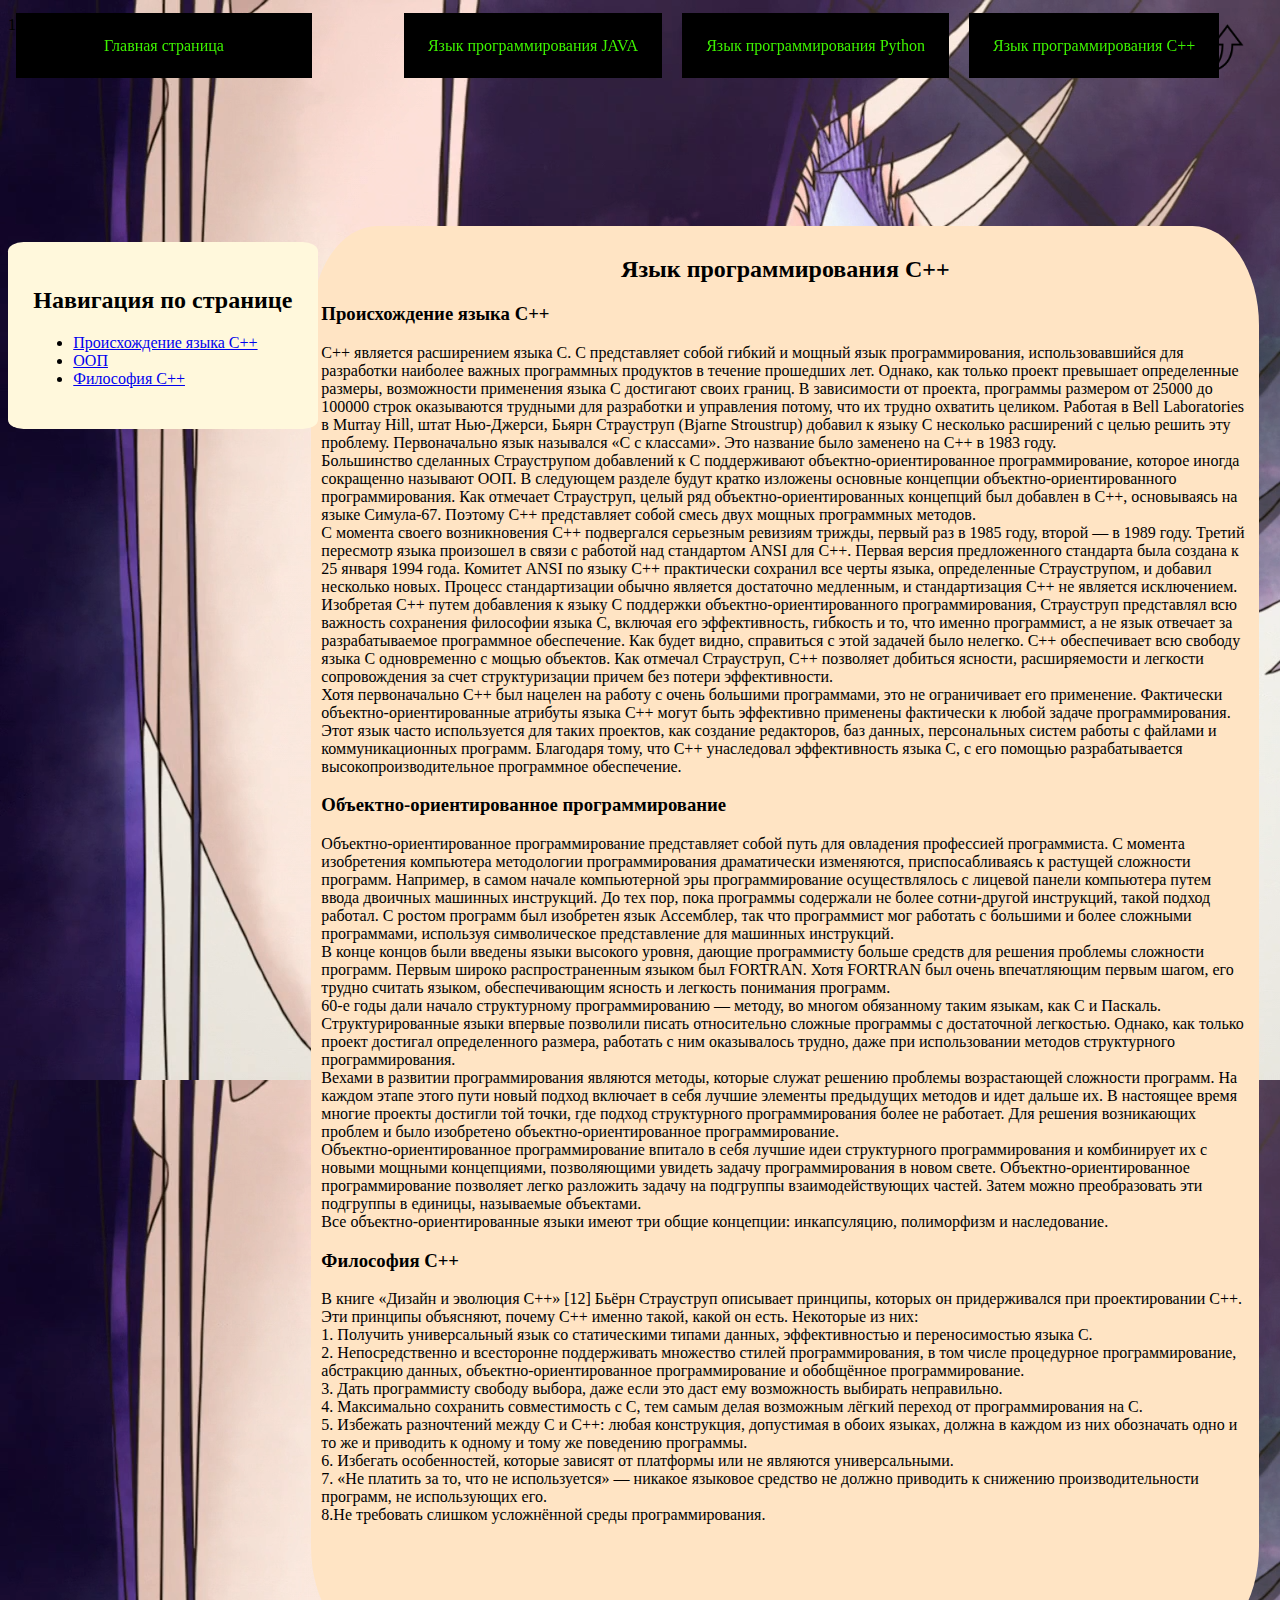
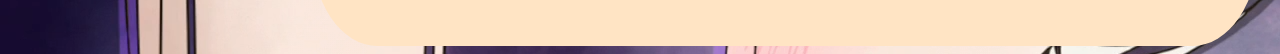
==== c++.html @ 0dc739be "Add files via upload" ====
<!DOCTYPE html>
<html>
    <head>
        <meta charset="utf-8">
        <style>
                .nav{ position: fixed; margin-top:-1%;}
                .nav1 {position: fixed; margin-top:-2%;}
                body { display: block;background: url(1.png) repeat;}
                a:hover {color: brown;}
                .b {color:#3df200; padding-top:3%; margin-left:1em; padding: 1.5em; background-color:black; text-decoration: none;}
                .pad {color:#3df200; margin: 0.5em; padding: 1.5em;  margin-right: 4.5em; padding-right: 5.5em; padding-left: 5.5em; background-color:black; text-decoration: none;}
                h1 {text-align: center; font-family: 'Courier New', Courier, monospace; color: blue;}
                nav {padding:2%; float: left; background-color:cornsilk; border-radius: 5%; margin-top: 12em;}
                .c {margin-left:93%;}
                .img {width:60%; height:6%;}
                .text { margin-right: 1%; margin-left: 24%; background-color: bisque; margin-top: 12em; height: 1400px; border-radius: 7%; padding: 10px;}
                .top {margin:9px;}
                </style>
    </head>
    <body>
    	<p class="y0">1</p>
        <div class="top">        <a name="top"></a></div>

        <header>
                  
                <div class="nav">
                    <a class="pad" href="index.html">Главная страница</a>
                    <a class="b" href="java.html">Язык программирования JAVA</a>
                    <a class="b" href="python.html">Язык программирования Python</a>
                    <a class="b" href="c++.html">Язык программирования C++</a>
                    </div>
                <div>
                        <a href="#top" class="nav1 c"><img class="img" src="256.png"></a>
                </div>
        </header>
        <nav>
            <h2>Навигация по странице</h2>
            <ul>
            	<li><a href="#ist">Происхождение языка С++</a></li>
                <li><a href="#dost">ООП</a></li>
                <li><a href="#osob">Философия C++</a></li>
            </ul>


        </nav>
        <div class="text texte">
            <a name="ist"></a>
                <h2 align="center">Язык программирования С++</h2>
                <h3>Происхождение языка С++</h3>
<p>С++ является расширением языка С. С представляет собой гибкий и мощный язык программирования, использовавшийся для разработки наиболее важных программных продуктов в течение прошедших лет. Однако, как только проект превышает определенные размеры, возможности применения языка С достигают своих границ. В зависимости от проекта, программы размером от 25000 до 100000 строк оказываются трудными для разработки и управления потому, что их трудно охватить целиком. Работая в Bell Laboratories в Murray Hill, штат Нью-Джерси, Бьярн Страуструп (Bjarne Stroustrup) добавил к языку С несколько расширений с целью решить эту проблему. Первоначально язык назывался «С с классами». Это название было заменено на С++ в 1983 году.
<br>
    Большинство сделанных Страуструпом добавлений к С поддерживают объектно-ориентированное программирование, которое иногда сокращенно называют ООП. В следующем разделе будут кратко изложены основные концепции объектно-ориентированного программирования. Как отмечает Страуструп, целый ряд объектно-ориентированных концепций был добавлен в С++, основываясь на языке Симула-67. Поэтому С++ представляет собой смесь двух мощных программных методов.
    <br>
    С момента своего возникновения С++ подвергался серьезным ревизиям трижды, первый раз в 1985 году, второй — в 1989 году. Третий пересмотр языка произошел в связи с работой над стандартом ANSI для С++. Первая версия предложенного стандарта была создана к 25 января 1994 года. Комитет ANSI по языку С++  практически сохранил все черты языка, определенные Страуструпом, и добавил несколько новых. Процесс стандартизации обычно является достаточно медленным, и стандартизация С++ не является исключением.
    <br> <a name="dost"></a>
    Изобретая С++ путем добавления к языку С поддержки объектно-ориентированного программирования, Страуструп представлял всю важность сохранения философии языка С, включая его эффективность, гибкость и то, что именно программист, а не язык отвечает за разрабатываемое программное обеспечение. Как будет видно, справиться с этой задачей было нелегко. С++ обеспечивает всю свободу языка С одновременно с мощью объектов. Как отмечал Страуструп, С++ позволяет добиться ясности, расширяемости и легкости сопровождения за счет структуризации причем без потери эффективности.
    <br>
    Хотя первоначально С++ был нацелен на работу с очень большими программами, это  не ограничивает его применение. Фактически объектно-ориентированные атрибуты языка С++ могут быть эффективно применены фактически к любой задаче программирования. Этот язык часто используется для таких проектов, как создание редакторов, баз данных, персональных систем  работы с файлами и коммуникационных программ. Благодаря тому, что С++ унаследовал эффективность языка С, с его помощью разрабатывается высокопроизводительное программное обеспечение.
    <br>
    <h3>Объектно-ориентированное программирование</h3>
    Объектно-ориентированное программирование представляет собой путь для овладения профессией программиста. С момента изобретения компьютера методологии программирования драматически изменяются, приспосабливаясь к растущей сложности программ. Например, в самом начале компьютерной эры программирование осуществлялось с лицевой панели компьютера путем ввода двоичных машинных инструкций. До тех пор, пока программы содержали не более сотни-другой инструкций, такой подход работал. С ростом программ был изобретен язык Ассемблер, так что программист мог работать с большими и более сложными программами, используя символическое представление для машинных инструкций.
    <br>
В конце концов были введены языки высокого уровня, дающие программисту больше средств для решения проблемы сложности программ. Первым широко распространенным языком был FORTRAN. Хотя FORTRAN был очень впечатляющим первым шагом, его трудно считать языком, обеспечивающим ясность и легкость понимания программ.
<br>
60-е годы дали начало структурному программированию — методу, во многом обязанному таким языкам, как С и Паскаль. Структурированные языки впервые позволили писать относительно сложные программы с достаточной легкостью. Однако, как только проект достигал определенного размера, работать с ним оказывалось трудно, даже при использовании методов структурного программирования.
<br>
Вехами в развитии программирования являются методы, которые служат решению проблемы возрастающей сложности программ. На каждом этапе этого пути новый подход включает в себя лучшие элементы предыдущих методов и идет дальше их. В настоящее время многие проекты достигли той точки, где подход структурного программирования более не работает. Для решения возникающих проблем и было изобретено объектно-ориентированное программирование.
<br><a name="osob"></a>
Объектно-ориентированное программирование впитало в себя лучшие идеи структурного программирования и комбинирует их с новыми мощными концепциями, позволяющими увидеть задачу программирования в новом свете. Объектно-ориентированное программирование позволяет легко разложить задачу на подгруппы взаимодействующих частей. Затем можно преобразовать эти подгруппы в единицы, называемые объектами.
<br>
Все объектно-ориентированные языки имеют три общие концепции: инкапсуляцию, полиморфизм и наследование.<br></p>
<h3>Философия C++</h3>
<p>В книге «Дизайн и эволюция C++» [12] Бьёрн Страуструп описывает принципы, которых он придерживался при проектировании C++. Эти принципы объясняют, почему C++ именно такой, какой он есть. Некоторые из них:
    <br>
1. Получить универсальный язык со статическими типами данных, эффективностью и переносимостью языка C. <br>
2. Непосредственно и всесторонне поддерживать множество стилей программирования, в том числе процедурное программирование, абстракцию данных, объектно-ориентированное программирование и обобщённое программирование.
<br>3. Дать программисту свободу выбора, даже если это даст ему возможность выбирать неправильно.
<br>4. Максимально сохранить совместимость с C, тем самым делая возможным лёгкий переход от программирования на C.
<br>5. Избежать разночтений между C и C++: любая конструкция, допустимая в обоих языках, должна в каждом из них обозначать одно и то же и приводить к одному и тому же поведению программы.
<br>6. Избегать особенностей, которые зависят от платформы или не являются универсальными.
<br>7. «Не платить за то, что не используется» — никакое языковое средство не должно приводить к снижению производительности программ, не использующих его.
<br>8.Не требовать слишком усложнённой среды программирования.
</p>
                      </div>   
    </body>
</html>
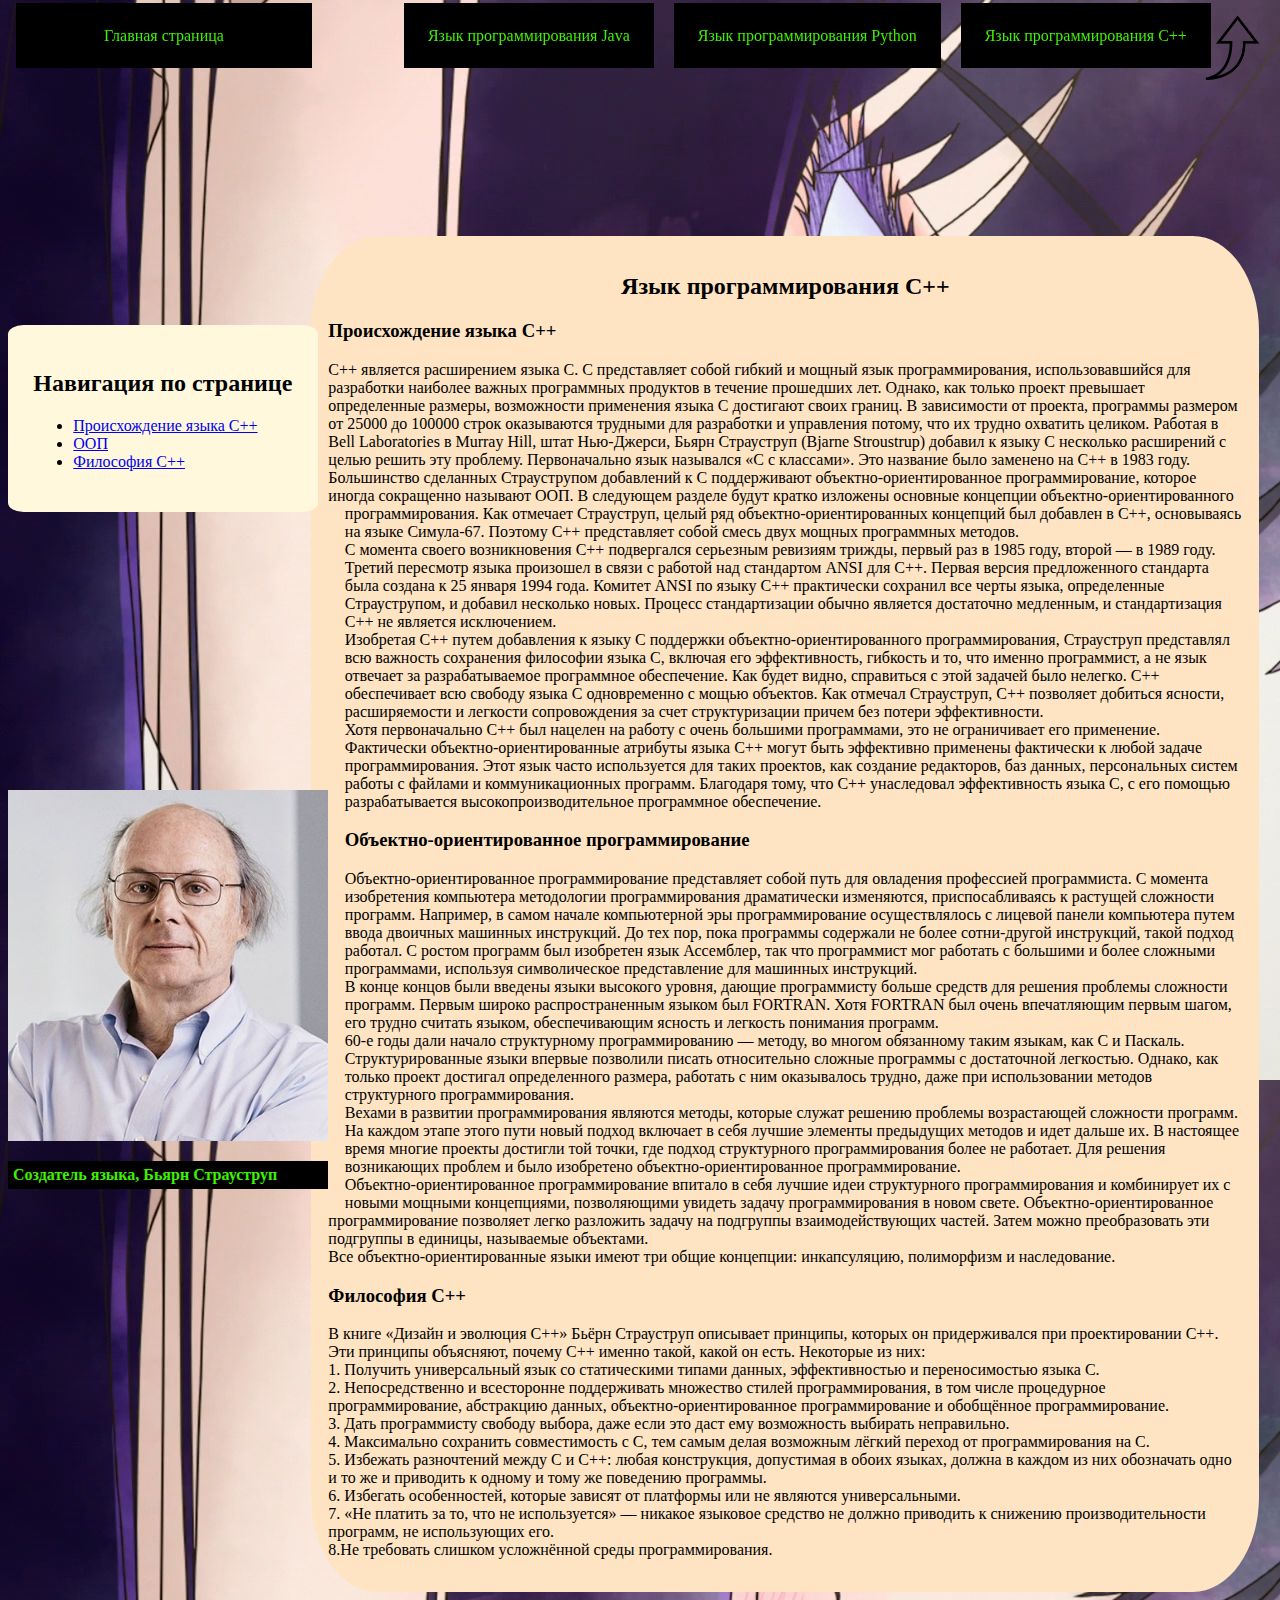
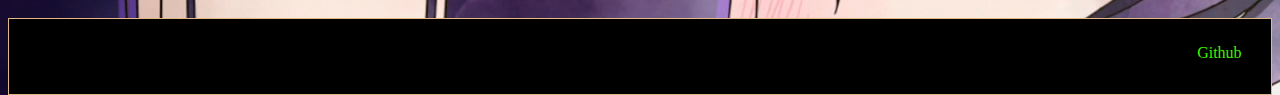
==== commit 9958d2c4: "Add files via upload" ====
--- a/c++.html
+++ b/c++.html
@@ -2,85 +2,76 @@
 <html>
     <head>
         <meta charset="utf-8">
-        <style>
-                .nav{ position: fixed; margin-top:-1%;}
-                .nav1 {position: fixed; margin-top:-2%;}
-                body { display: block;background: url(1.png) repeat;}
-                a:hover {color: brown;}
-                .b {color:#3df200; padding-top:3%; margin-left:1em; padding: 1.5em; background-color:black; text-decoration: none;}
-                .pad {color:#3df200; margin: 0.5em; padding: 1.5em;  margin-right: 4.5em; padding-right: 5.5em; padding-left: 5.5em; background-color:black; text-decoration: none;}
-                h1 {text-align: center; font-family: 'Courier New', Courier, monospace; color: blue;}
-                nav {padding:2%; float: left; background-color:cornsilk; border-radius: 5%; margin-top: 12em;}
-                .c {margin-left:93%;}
-                .img {width:60%; height:6%;}
-                .text { margin-right: 1%; margin-left: 24%; background-color: bisque; margin-top: 12em; height: 1400px; border-radius: 7%; padding: 10px;}
-                .top {margin:9px;}
-                </style>
+        <link rel="stylesheet" href="1.css">
+        <link rel="shortcut icon" href="6.png" type="image/png">
+        <title>Искусство программирования</title>
     </head>
     <body>
-    	<p class="y0">1</p>
-        <div class="top">        <a name="top"></a></div>
-
-        <header>
-                  
-                <div class="nav">
-                    <a class="pad" href="index.html">Главная страница</a>
-                    <a class="b" href="java.html">Язык программирования JAVA</a>
-                    <a class="b" href="python.html">Язык программирования Python</a>
-                    <a class="b" href="c++.html">Язык программирования C++</a>
+            <p class="y0"></p>
+            <div class="top">        <a name="top"></a></div>
+    
+            <header>
+                      
+                    <div class="nav">
+                        <a class="pad" href="index.html">Главная страница</a>
+                        <a class="b" href="java.html">Язык программирования Java</a>
+                        <a class="b" href="python.html">Язык программирования Python</a>
+                        <a class="b" href="c++.html">Язык программирования C++</a>
+                        </div>
+                    <div>
+                            <a href="#top" class="nav1 c"><img class="img" src="256.png"></a>
                     </div>
-                <div>
-                        <a href="#top" class="nav1 c"><img class="img" src="256.png"></a>
-                </div>
-        </header>
-        <nav>
-            <h2>Навигация по странице</h2>
-            <ul>
-            	<li><a href="#ist">Происхождение языка С++</a></li>
-                <li><a href="#dost">ООП</a></li>
-                <li><a href="#osob">Философия C++</a></li>
-            </ul>
-
-
-        </nav>
-        <div class="text texte">
-            <a name="ist"></a>
-                <h2 align="center">Язык программирования С++</h2>
-                <h3>Происхождение языка С++</h3>
-<p>С++ является расширением языка С. С представляет собой гибкий и мощный язык программирования, использовавшийся для разработки наиболее важных программных продуктов в течение прошедших лет. Однако, как только проект превышает определенные размеры, возможности применения языка С достигают своих границ. В зависимости от проекта, программы размером от 25000 до 100000 строк оказываются трудными для разработки и управления потому, что их трудно охватить целиком. Работая в Bell Laboratories в Murray Hill, штат Нью-Джерси, Бьярн Страуструп (Bjarne Stroustrup) добавил к языку С несколько расширений с целью решить эту проблему. Первоначально язык назывался «С с классами». Это название было заменено на С++ в 1983 году.
-<br>
-    Большинство сделанных Страуструпом добавлений к С поддерживают объектно-ориентированное программирование, которое иногда сокращенно называют ООП. В следующем разделе будут кратко изложены основные концепции объектно-ориентированного программирования. Как отмечает Страуструп, целый ряд объектно-ориентированных концепций был добавлен в С++, основываясь на языке Симула-67. Поэтому С++ представляет собой смесь двух мощных программных методов.
+            </header>
+            
+            <nav>
+                <h2>Навигация по странице</h2>
+                <ul>
+                    <li><a href="#ist">Происхождение языка С++</a></li>
+                    <li><a href="#dost">ООП</a></li>
+                    <li><a href="#osob">Философия C++</a></li>
+                </ul>
+    
+    
+            </nav><div class="sidepic"><img class="img" src="2.jpg"><p class="char">Создатель языка, Бьярн Страуструп</p></div>
+            <div class="text texte">
+                <a name="ist"></a>
+                    <h2 align="center">Язык программирования С++</h2>
+                    <h3>Происхождение языка С++</h3>
+    <p>С++ является расширением языка С. С представляет собой гибкий и мощный язык программирования, использовавшийся для разработки наиболее важных программных продуктов в течение прошедших лет. Однако, как только проект превышает определенные размеры, возможности применения языка С достигают своих границ. В зависимости от проекта, программы размером от 25000 до 100000 строк оказываются трудными для разработки и управления потому, что их трудно охватить целиком. Работая в Bell Laboratories в Murray Hill, штат Нью-Джерси, Бьярн Страуструп (Bjarne Stroustrup) добавил к языку С несколько расширений с целью решить эту проблему. Первоначально язык назывался «С с классами». Это название было заменено на С++ в 1983 году.
     <br>
-    С момента своего возникновения С++ подвергался серьезным ревизиям трижды, первый раз в 1985 году, второй — в 1989 году. Третий пересмотр языка произошел в связи с работой над стандартом ANSI для С++. Первая версия предложенного стандарта была создана к 25 января 1994 года. Комитет ANSI по языку С++  практически сохранил все черты языка, определенные Страуструпом, и добавил несколько новых. Процесс стандартизации обычно является достаточно медленным, и стандартизация С++ не является исключением.
-    <br> <a name="dost"></a>
-    Изобретая С++ путем добавления к языку С поддержки объектно-ориентированного программирования, Страуструп представлял всю важность сохранения философии языка С, включая его эффективность, гибкость и то, что именно программист, а не язык отвечает за разрабатываемое программное обеспечение. Как будет видно, справиться с этой задачей было нелегко. С++ обеспечивает всю свободу языка С одновременно с мощью объектов. Как отмечал Страуструп, С++ позволяет добиться ясности, расширяемости и легкости сопровождения за счет структуризации причем без потери эффективности.
+        Большинство сделанных Страуструпом добавлений к С поддерживают объектно-ориентированное программирование, которое иногда сокращенно называют ООП. В следующем разделе будут кратко изложены основные концепции объектно-ориентированного программирования. Как отмечает Страуструп, целый ряд объектно-ориентированных концепций был добавлен в С++, основываясь на языке Симула-67. Поэтому С++ представляет собой смесь двух мощных программных методов.
+        <br>
+        С момента своего возникновения С++ подвергался серьезным ревизиям трижды, первый раз в 1985 году, второй — в 1989 году. Третий пересмотр языка произошел в связи с работой над стандартом ANSI для С++. Первая версия предложенного стандарта была создана к 25 января 1994 года. Комитет ANSI по языку С++  практически сохранил все черты языка, определенные Страуструпом, и добавил несколько новых. Процесс стандартизации обычно является достаточно медленным, и стандартизация С++ не является исключением.
+        <br> <a name="dost"></a>
+        Изобретая С++ путем добавления к языку С поддержки объектно-ориентированного программирования, Страуструп представлял всю важность сохранения философии языка С, включая его эффективность, гибкость и то, что именно программист, а не язык отвечает за разрабатываемое программное обеспечение. Как будет видно, справиться с этой задачей было нелегко. С++ обеспечивает всю свободу языка С одновременно с мощью объектов. Как отмечал Страуструп, С++ позволяет добиться ясности, расширяемости и легкости сопровождения за счет структуризации причем без потери эффективности.
+        <br>
+        Хотя первоначально С++ был нацелен на работу с очень большими программами, это  не ограничивает его применение. Фактически объектно-ориентированные атрибуты языка С++ могут быть эффективно применены фактически к любой задаче программирования. Этот язык часто используется для таких проектов, как создание редакторов, баз данных, персональных систем  работы с файлами и коммуникационных программ. Благодаря тому, что С++ унаследовал эффективность языка С, с его помощью разрабатывается высокопроизводительное программное обеспечение.
+        <br>
+        <h3>Объектно-ориентированное программирование</h3>
+        Объектно-ориентированное программирование представляет собой путь для овладения профессией программиста. С момента изобретения компьютера методологии программирования драматически изменяются, приспосабливаясь к растущей сложности программ. Например, в самом начале компьютерной эры программирование осуществлялось с лицевой панели компьютера путем ввода двоичных машинных инструкций. До тех пор, пока программы содержали не более сотни-другой инструкций, такой подход работал. С ростом программ был изобретен язык Ассемблер, так что программист мог работать с большими и более сложными программами, используя символическое представление для машинных инструкций.
+        <br>
+    В конце концов были введены языки высокого уровня, дающие программисту больше средств для решения проблемы сложности программ. Первым широко распространенным языком был FORTRAN. Хотя FORTRAN был очень впечатляющим первым шагом, его трудно считать языком, обеспечивающим ясность и легкость понимания программ.
     <br>
-    Хотя первоначально С++ был нацелен на работу с очень большими программами, это  не ограничивает его применение. Фактически объектно-ориентированные атрибуты языка С++ могут быть эффективно применены фактически к любой задаче программирования. Этот язык часто используется для таких проектов, как создание редакторов, баз данных, персональных систем  работы с файлами и коммуникационных программ. Благодаря тому, что С++ унаследовал эффективность языка С, с его помощью разрабатывается высокопроизводительное программное обеспечение.
+    60-е годы дали начало структурному программированию — методу, во многом обязанному таким языкам, как С и Паскаль. Структурированные языки впервые позволили писать относительно сложные программы с достаточной легкостью. Однако, как только проект достигал определенного размера, работать с ним оказывалось трудно, даже при использовании методов структурного программирования.
     <br>
-    <h3>Объектно-ориентированное программирование</h3>
-    Объектно-ориентированное программирование представляет собой путь для овладения профессией программиста. С момента изобретения компьютера методологии программирования драматически изменяются, приспосабливаясь к растущей сложности программ. Например, в самом начале компьютерной эры программирование осуществлялось с лицевой панели компьютера путем ввода двоичных машинных инструкций. До тех пор, пока программы содержали не более сотни-другой инструкций, такой подход работал. С ростом программ был изобретен язык Ассемблер, так что программист мог работать с большими и более сложными программами, используя символическое представление для машинных инструкций.
+    Вехами в развитии программирования являются методы, которые служат решению проблемы возрастающей сложности программ. На каждом этапе этого пути новый подход включает в себя лучшие элементы предыдущих методов и идет дальше их. В настоящее время многие проекты достигли той точки, где подход структурного программирования более не работает. Для решения возникающих проблем и было изобретено объектно-ориентированное программирование.
+    <br><a name="osob"></a>
+    Объектно-ориентированное программирование впитало в себя лучшие идеи структурного программирования и комбинирует их с новыми мощными концепциями, позволяющими увидеть задачу программирования в новом свете. Объектно-ориентированное программирование позволяет легко разложить задачу на подгруппы взаимодействующих частей. Затем можно преобразовать эти подгруппы в единицы, называемые объектами.
     <br>
-В конце концов были введены языки высокого уровня, дающие программисту больше средств для решения проблемы сложности программ. Первым широко распространенным языком был FORTRAN. Хотя FORTRAN был очень впечатляющим первым шагом, его трудно считать языком, обеспечивающим ясность и легкость понимания программ.
-<br>
-60-е годы дали начало структурному программированию — методу, во многом обязанному таким языкам, как С и Паскаль. Структурированные языки впервые позволили писать относительно сложные программы с достаточной легкостью. Однако, как только проект достигал определенного размера, работать с ним оказывалось трудно, даже при использовании методов структурного программирования.
-<br>
-Вехами в развитии программирования являются методы, которые служат решению проблемы возрастающей сложности программ. На каждом этапе этого пути новый подход включает в себя лучшие элементы предыдущих методов и идет дальше их. В настоящее время многие проекты достигли той точки, где подход структурного программирования более не работает. Для решения возникающих проблем и было изобретено объектно-ориентированное программирование.
-<br><a name="osob"></a>
-Объектно-ориентированное программирование впитало в себя лучшие идеи структурного программирования и комбинирует их с новыми мощными концепциями, позволяющими увидеть задачу программирования в новом свете. Объектно-ориентированное программирование позволяет легко разложить задачу на подгруппы взаимодействующих частей. Затем можно преобразовать эти подгруппы в единицы, называемые объектами.
-<br>
-Все объектно-ориентированные языки имеют три общие концепции: инкапсуляцию, полиморфизм и наследование.<br></p>
-<h3>Философия C++</h3>
-<p>В книге «Дизайн и эволюция C++» [12] Бьёрн Страуструп описывает принципы, которых он придерживался при проектировании C++. Эти принципы объясняют, почему C++ именно такой, какой он есть. Некоторые из них:
-    <br>
-1. Получить универсальный язык со статическими типами данных, эффективностью и переносимостью языка C. <br>
-2. Непосредственно и всесторонне поддерживать множество стилей программирования, в том числе процедурное программирование, абстракцию данных, объектно-ориентированное программирование и обобщённое программирование.
-<br>3. Дать программисту свободу выбора, даже если это даст ему возможность выбирать неправильно.
-<br>4. Максимально сохранить совместимость с C, тем самым делая возможным лёгкий переход от программирования на C.
-<br>5. Избежать разночтений между C и C++: любая конструкция, допустимая в обоих языках, должна в каждом из них обозначать одно и то же и приводить к одному и тому же поведению программы.
-<br>6. Избегать особенностей, которые зависят от платформы или не являются универсальными.
-<br>7. «Не платить за то, что не используется» — никакое языковое средство не должно приводить к снижению производительности программ, не использующих его.
-<br>8.Не требовать слишком усложнённой среды программирования.
-</p>
-                      </div>   
+    Все объектно-ориентированные языки имеют три общие концепции: инкапсуляцию, полиморфизм и наследование.<br></p>
+    <h3>Философия C++</h3>
+    <p>В книге «Дизайн и эволюция C++» Бьёрн Страуструп описывает принципы, которых он придерживался при проектировании C++. Эти принципы объясняют, почему C++ именно такой, какой он есть. Некоторые из них:
+        <br>
+    1. Получить универсальный язык со статическими типами данных, эффективностью и переносимостью языка C. <br>
+    2. Непосредственно и всесторонне поддерживать множество стилей программирования, в том числе процедурное программирование, абстракцию данных, объектно-ориентированное программирование и обобщённое программирование.
+    <br>3. Дать программисту свободу выбора, даже если это даст ему возможность выбирать неправильно.
+    <br>4. Максимально сохранить совместимость с C, тем самым делая возможным лёгкий переход от программирования на C.
+    <br>5. Избежать разночтений между C и C++: любая конструкция, допустимая в обоих языках, должна в каждом из них обозначать одно и то же и приводить к одному и тому же поведению программы.
+    <br>6. Избегать особенностей, которые зависят от платформы или не являются универсальными.
+    <br>7. «Не платить за то, что не используется» — никакое языковое средство не должно приводить к снижению производительности программ, не использующих его.
+    <br>8.Не требовать слишком усложнённой среды программирования.
+    </p>
+                          </div>   
+                          <footer><a class="right" href="https://github.com/TELEUZI">Github</a></footer> 
     </body>
 </html>--- a/1.css
+++ b/1.css
@@ -0,0 +1,18 @@
+                .nav{ position: fixed; margin-top:-2%;}
+                .nav1 {position: fixed; margin-top:-3%;}
+                body { display: block;background: url(1.png) repeat;}
+                a:hover {color: brown;}
+                .b {color:#3df200; padding-top:3%; margin-left:1em; padding: 1.5em; background-color:black; text-decoration: none;}
+                .pad {color:#3df200; margin: 0.5em; padding: 1.5em;  margin-right: 4.5em; padding-right: 5.5em; padding-left: 5.5em; background-color:black; text-decoration: none;}
+                h1 {text-align: center; font-family: 'Courier New', Courier, monospace; color: blue;}
+                nav {padding:2%; float: left; background-color:cornsilk; border-radius: 5%; margin-top: 17em; }
+                .c {margin-left:93%;}
+                .img {width:80%; height:6%;}
+                .text { margin-right: 1%; margin-left: 24%; background-color: bisque; margin-top: 12em; border-radius: 7%; padding: 17px;}
+                .top {margin:9px;}
+                .y0 {display: inline-block;}
+                .sidepic {margin-top: 22%;  float: left; clear: both; margin-right: -5%;}
+                .nope {height: 100%; width: 100%;}
+                .char {padding: 5px; width:77.5%; color:#3df200; background-color: black; font-family: Georgia, 'Times New Roman', Times, serif; font-weight: bold;}
+                footer {margin-top: 2%; border: 1px solid burlywood; background-color: black; height: 50px; margin-bottom: -1%; padding-left: 94%; padding-top: 2%; }
+                .right {color:#3df200; text-decoration: none;}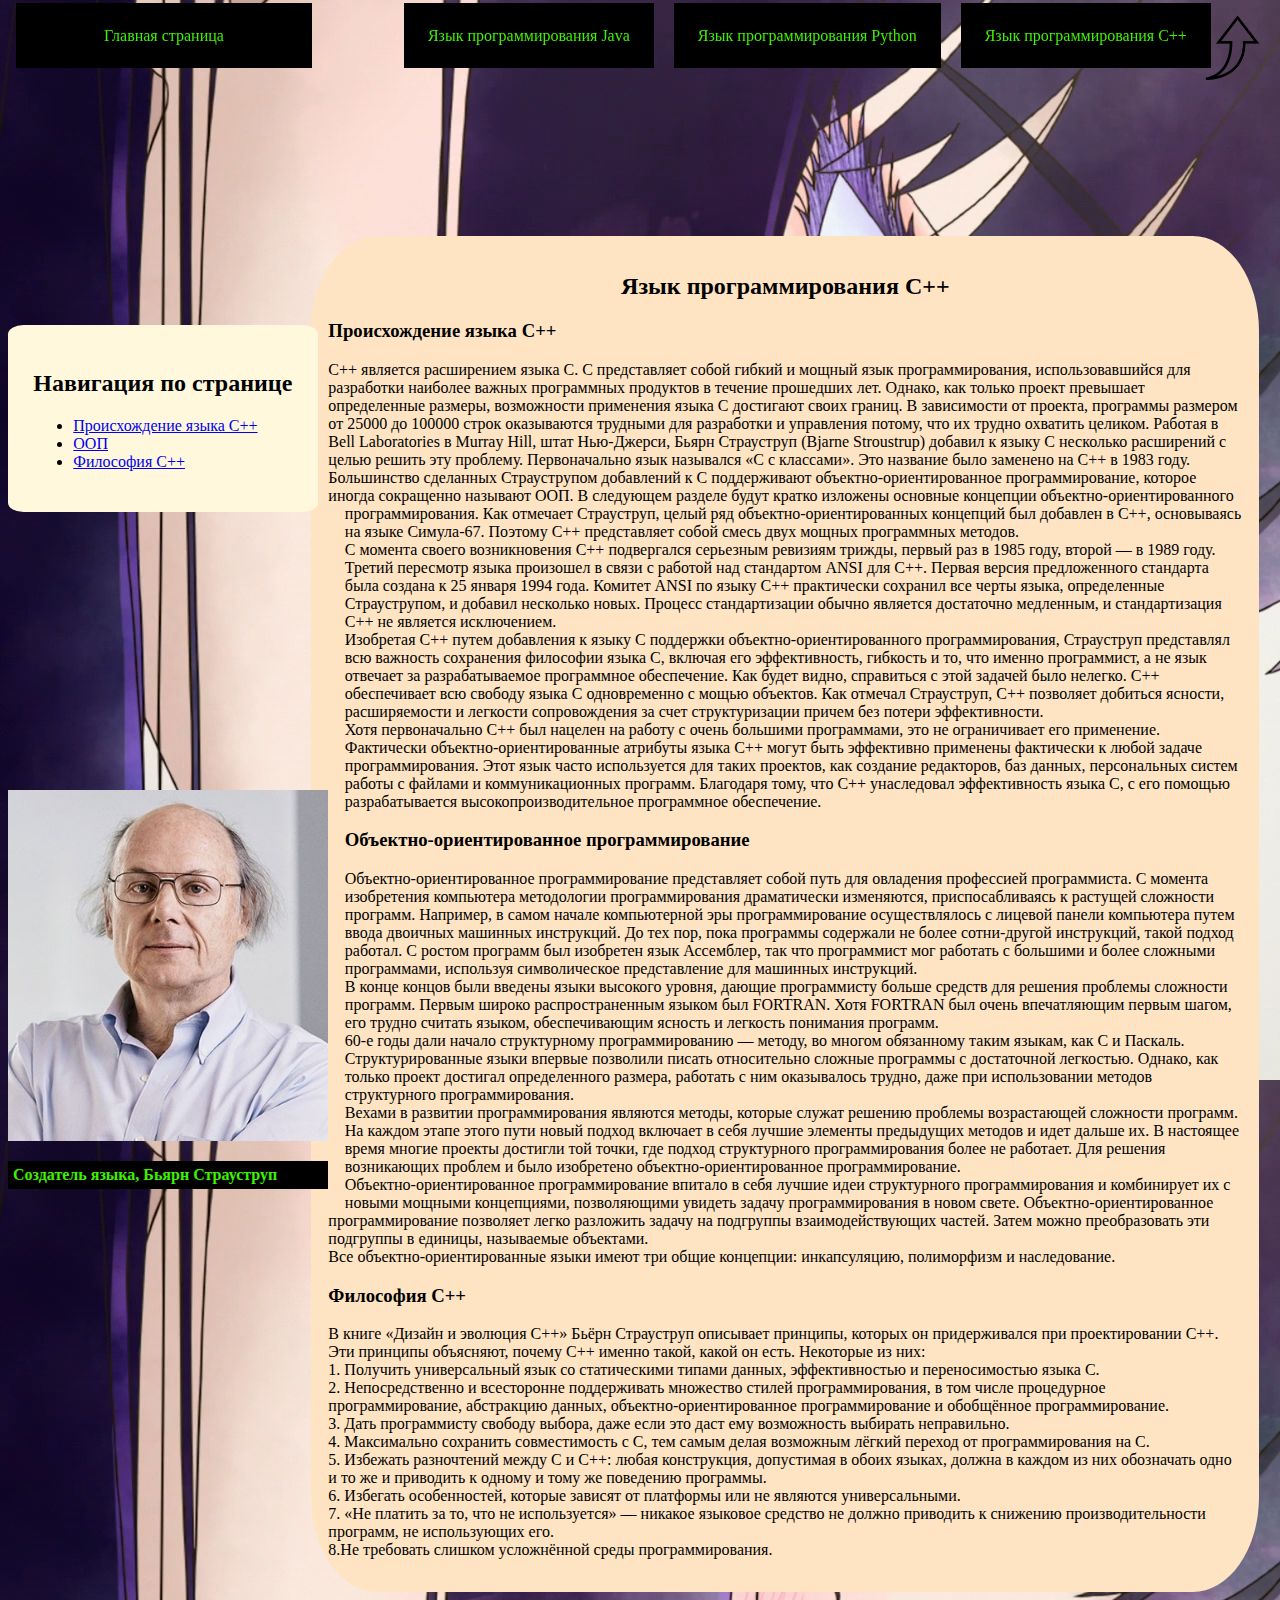
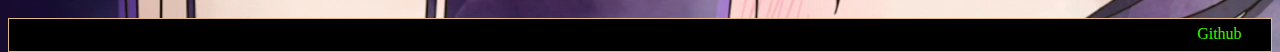
==== commit 4162b2ff: "Add files via upload" ====
--- a/c++.html
+++ b/c++.html
@@ -2,8 +2,8 @@
 <html>
     <head>
         <meta charset="utf-8">
-        <link rel="stylesheet" href="1.css">
-        <link rel="shortcut icon" href="6.png" type="image/png">
+        <link rel="stylesheet" href="css/style.css">
+        <link rel="shortcut icon" href="img/6.png" type="image/png">
         <title>Искусство программирования</title>
     </head>
     <body>
@@ -19,7 +19,7 @@
                         <a class="b" href="c++.html">Язык программирования C++</a>
                         </div>
                     <div>
-                            <a href="#top" class="nav1 c"><img class="img" src="256.png"></a>
+                            <a href="#top" class="nav1 c"><img class="img" src="img/256.png"></a>
                     </div>
             </header>
             
@@ -32,7 +32,7 @@
                 </ul>
     
     
-            </nav><div class="sidepic"><img class="img" src="2.jpg"><p class="char">Создатель языка, Бьярн Страуструп</p></div>
+            </nav><div class="sidepic"><img class="img" src="img/2.jpg"><p class="char">Создатель языка, Бьярн Страуструп</p></div>
             <div class="text texte">
                 <a name="ist"></a>
                     <h2 align="center">Язык программирования С++</h2>
--- a/css/style.css
+++ b/css/style.css
@@ -0,0 +1,19 @@
+                .nav{ position: fixed; margin-top:-2%;}
+                .nav1 {position: fixed; margin-top:-3%;}
+                body { display: block;background: url(../img/1.png) repeat;}
+                a:hover {color: brown;}
+                .b {color:#3df200; padding-top:3%; margin-left:1em; padding: 1.5em; background-color:black; text-decoration: none;}
+                .pad {color:#3df200; margin: 0.5em; padding: 1.5em;  margin-right: 4.5em; padding-right: 5.5em; padding-left: 5.5em; background-color:black; text-decoration: none;}
+                h1 {text-align: center; font-family: 'Courier New', Courier, monospace; color: blue;}
+                nav {padding:2%; float: left; background-color:cornsilk; border-radius: 5%; margin-top: 17em; }
+                .c {margin-left:93%;}
+                .img {width:80%; height:6%;}
+                .text { margin-right: 1%; margin-left: 24%; background-color: bisque; margin-top: 12em; border-radius: 7%; padding: 17px;}
+                .top {margin:9px;}
+                .y0 {display: inline-block;}
+                .sidepic {margin-top: 22%;  float: left; clear: both; margin-right: -5%;}
+                .nope {height: 100%; width: 100%;}
+                .char {padding: 5px; width:77.5%; color:#3df200; background-color: black; font-family: Georgia, 'Times New Roman', Times, serif; font-weight: bold;}
+                footer {margin-top: 2%; border: 1px solid burlywood; background-color: black; height: 20px; margin-bottom: -1%; padding-left: 94%; padding-bottom: 0.5%; padding-top:0.5%; }
+                .right {color:#3df200; text-decoration: none;}
+                